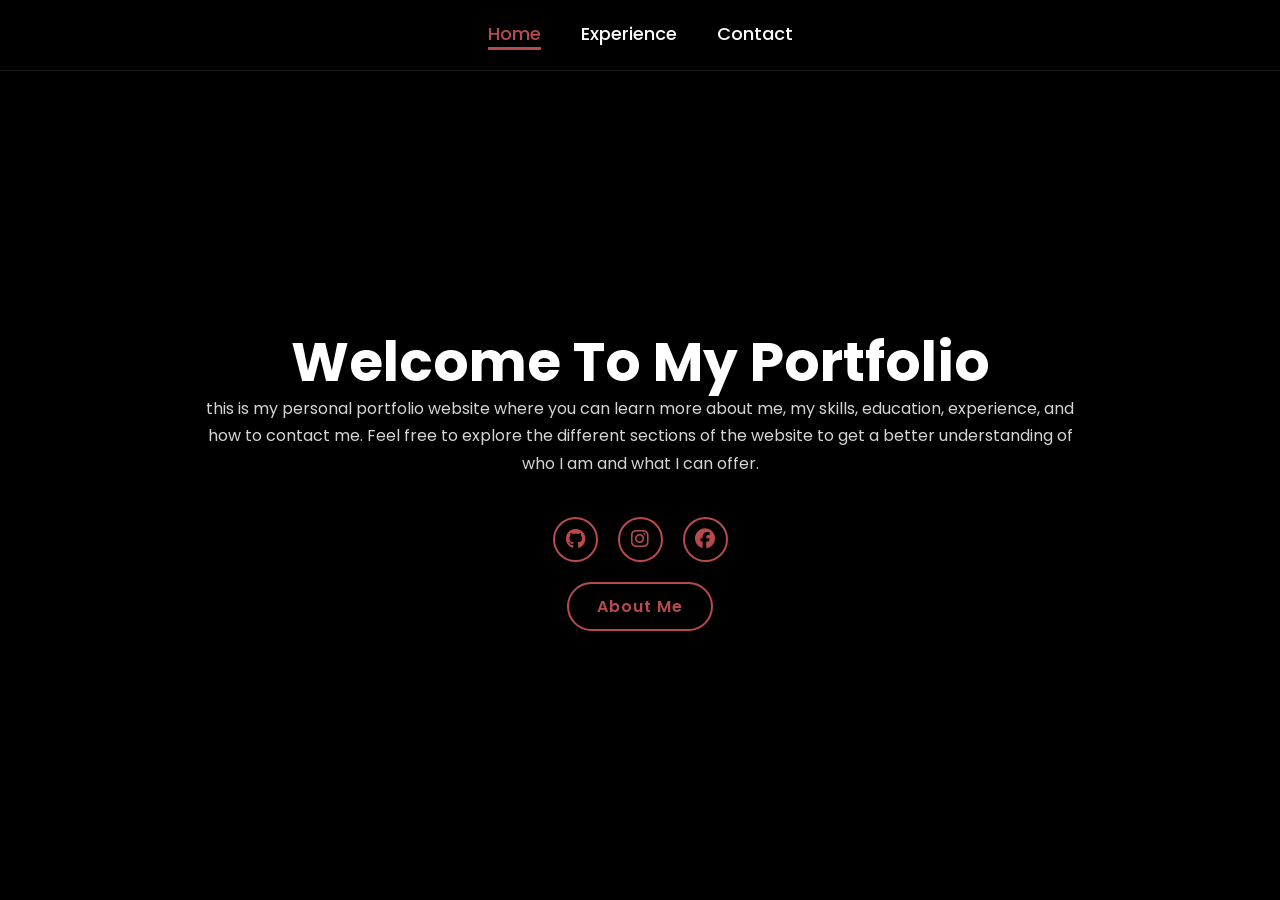
==== index.html @ 359069f8 "Add files via upload" ====
<!DOCTYPE html>
<html lang="en">

<head>
    <meta charset="UTF-8">
    <meta name="viewport" content="width=device-width, initial-scale=1.0">

    <title>Portfolio Website</title>

    <link rel="stylesheet"
        href="https://cdnjs.cloudflare.com/ajax/libs/font-awesome/6.5.2/css/all.min.css">

    <link rel="stylesheet" href="style.css">
</head>

<body>

    <header>

        <nav>
            <a href="index.html" class="active">Home</a>
            <a href="experience.html">Experience</a>
            <a href="contact.html">Contact</a>
        </nav>

    </header>

    <section class="home">

        <div class="home-content">

            <h1> Welcome To My Portfolio</h1>

            <p>
                this is my personal portfolio website where you can learn more about me, my skills, education, experience, and how to contact me. 
                Feel free to explore the different sections of the website to get a better understanding of who I am and what I can offer.
            </p>    

            <div class="social-icons">

                <a href="https://github.com/imChatchanan" target="_blank">
                    <i class="fa-brands fa-github"></i>
                </a>

                <a href="https://instagram.com/_chspp12_" target="_blank">
                    <i class="fa-brands fa-instagram"></i>
                </a>

                <a href="https://facebook.com/" target="_blank">
                    <i class="fa-brands fa-facebook"></i>
                </a>

            </div>

            <a href="about.html" class="btn">
                About Me
            </a>

        </div>

    </section>

</body>

</html>
---- style.css ----
@import url('https://fonts.googleapis.com/css2?family=Poppins:wght@100;200;300;400;500;600;700;800&display=swap');

/* ================= BASE SETTINGS ================= */
* {
    margin: 0;
    padding: 0;
    box-sizing: border-box;
    text-decoration: none;
    border: none;
    outline: none;
    font-family: 'Poppins', sans-serif;
}

html {
    font-size: 62.5%;
    scroll-behavior: smooth;
}

body {
    width: 100%;
    overflow-x: hidden;
    background-color: black;
    color: white;
}

/* ================= HEADER & NAV ================= */
header {
    position: fixed;
    top: 0;
    left: 0;
    width: 100%;
    padding: 2rem 9%;
    background-color: rgba(0, 0, 0, 0.8);
    backdrop-filter: blur(10px);
    display: flex;
    justify-content: center; /* จัดเมนูด้านบนให้อยู่ตรงกลางหน้าจอ */
    align-items: center;
    z-index: 100;
    border-bottom: 0.1rem solid rgba(255, 255, 255, 0.1);
}

.logo {
    font-size: 3rem;
    color: #b74b4b;
    font-weight: 800;
    cursor: pointer;
    transition: 0.3s ease;
    margin-right: 3rem;
}

.logo:hover {
    transform: scale(1.1);
}

nav {
    display: flex;
    justify-content: center;
    align-items: center;
}

nav a {
    font-size: 1.8rem;
    color: white;
    margin: 0 2rem; /* จัดระยะห่างให้อยู่ตรงกลางสมดุล */
    font-weight: 500;
    transition: 0.3s ease;
    border-bottom: 3px solid transparent;
}

nav a:hover,
nav a.active {
    color: #b74b4b;
    border-bottom: 3px solid #b74b4b;
}

/* ================= GLOBAL SECTIONS ================= */
section {
    min-height: 100vh;
    padding: 120px 9% 60px;
}

span {
    color: #b74b4b;
}

.btn {
    display: inline-block;
    padding: 1rem 2.8rem;
    background-color: black;
    border-radius: 4rem;
    font-size: 1.6rem;
    color: #b74b4b;
    letter-spacing: 0.1rem;
    font-weight: 600;
    border: 2px solid #b74b4b;
    transition: 0.3s ease;
    cursor: pointer;
}

.btn:hover {
    transform: translateY(-3px);
    background-color: #b74b4b;
    color: black;
    box-shadow: 0 0 25px #b74b4b;
}

.heading {
    font-size: 5rem;
    text-align: center;
    margin-bottom: 4rem;
    width: 100%;
}

/* ================= HOME SECTION ================= */
.home {
    display: flex;
    flex-direction: column;
    justify-content: center;
    align-items: center;
    text-align: center; /* จัดข้อความให้อยู่ตรงกลางทั้งหมด */
    gap: 3rem;
}

.home-content {
    max-width: 900px;
    width: 100%;
    display: flex;
    flex-direction: column;
    align-items: center;
    text-align: center;
}

.home-content h1 {
    font-size: 5.5rem;
    font-weight: 700;
    line-height: 1.2;
    text-align: center;
}

.home-content h3 {
    font-size: 3.5rem;
    margin-top: 1rem;
    margin-bottom: 1.5rem;
    font-weight: 700;
    text-align: center;
}

.home-content p {
    font-size: 1.6rem;
    line-height: 1.7;
    margin-bottom: 2rem;
    color: #d5d5d5;
    text-align: center;
}

.typing-text {
    font-size: 3.4rem;
    font-weight: 600;
}

.typing-text span {
    position: relative;
}

.typing-text span::after {
    content: "";
    position: absolute;
    left: 0;
    width: 3px;
    height: 100%;
    background-color: #b74b4b;
    animation: cursor 0.7s steps(1) infinite;
}

@keyframes cursor {
    50% { border-left: 3px solid transparent; }
    100% { border-left: 3px solid #b74b4b; }
}

.social-icons {
    display: flex;
    justify-content: center;
    align-items: center;
    margin: 2rem 0;
}

.social-icons a {
    display: inline-flex;
    justify-content: center;
    align-items: center;
    width: 4.5rem;
    height: 4.5rem;
    background-color: transparent;
    border: 0.2rem solid #b74b4b;
    font-size: 2rem;
    border-radius: 50%;
    margin: 0 1rem; /* ระยะห่างไอคอนซ้าย-ขวาเท่ากันเพื่อให้อยู่ตรงกลาง */
    transition: 0.3s ease;
    color: #b74b4b;
}

.social-icons a:hover {
    color: black;
    transform: scale(1.1) translateY(-5px);
    background-color: #b74b4b;
    box-shadow: 0 0 25px #b74b4b;
}

.home-img {
    display: flex;
    justify-content: center;
    align-items: center;
}

.home-img img {
    width: 100%;
    max-width: 350px;
    aspect-ratio: 4 / 5;
    object-fit: cover;
    border-radius: 20px;
    border: 4px solid #b74b4b;
    box-shadow: 0 0 25px #b74b4b;
    transition: 0.3s ease;
}

.home-img img:hover {
    transform: scale(1.03);
    box-shadow: 0 0 40px #b74b4b;
}

/* ================= ABOUT SECTION ================= */
.about {
    display: flex;
    flex-direction: column;
    justify-content: center;
    align-items: center;
    background-color: #080808;
}

.about-container {
    display: flex;
    align-items: flex-start;
    justify-content: center;
    gap: 6rem;
    max-width: 1100px;
    width: 100%;
    margin: 0 auto;
}

.about-image {
    flex: 0 0 auto;
}

.about-image img {
    width: 100%;
    max-width: 320px;
    aspect-ratio: 4 / 5;
    object-fit: cover;
    border-radius: 20px;
    border: 2px solid #b74b4b;
    box-shadow: 0 0 25px rgba(183, 75, 75, 0.6);
    transition: 0.3s ease;
}

.about-image img:hover {
    transform: scale(1.02);
    box-shadow: 0 0 35px rgba(183, 75, 75, 0.8);
}

.about-content {
    flex: 1;
}

.about-content h2 {
    font-size: 3.5rem;
    margin-bottom: 1.5rem;
    font-weight: 700;
}

.about-content p {
    font-size: 1.5rem;
    color: #d5d5d5;
    line-height: 1.7;
    margin-bottom: 2.5rem;
}

.about-info {
    display: grid;
    grid-template-columns: repeat(2, 1fr);
    gap: 1.5rem;
}

.about-info div {
    background: #161616;
    padding: 16px 20px;
    border-radius: 12px;
    border: 1px solid rgba(255, 255, 255, 0.08);
    transition: 0.3s ease;
}

.about-info div:hover {
    border-color: #b74b4b;
    transform: translateY(-3px);
}

.about-info strong {
    display: block;
    color: #b74b4b;
    font-size: 1.5rem;
    margin-bottom: 6px;
    font-weight: 600;
}

.about-info span {
    color: white;
    font-size: 1.4rem;
}

/* ================= SKILLS SECTION ================= */
.skills {
    background-color: black;
}

.skills-container {
    display: grid;
    grid-template-columns: repeat(auto-fit, minmax(250px, 1fr));
    gap: 2.5rem;
    max-width: 1100px;
    margin: 40px auto 0;
}

.skill-box {
    background: #1a1a1a;
    padding: 25px;
    border-radius: 15px;
    border: 1px solid rgba(255, 255, 255, 0.08);
    transition: 0.3s ease;
}

.skill-box:hover {
    border-color: #b74b4b;
    transform: translateY(-5px);
}

.skill-box p {
    font-size: 1.7rem;
    margin-bottom: 1rem;
}

.progress {
    width: 100%;
    height: 10px;
    background: #333;
    border-radius: 10px;
    overflow: hidden;
}

.progress span {
    display: block;
    height: 100%;
    background: #b74b4b;
    border-radius: 10px;
}

/* ================= CONTACT SECTION ================= */
.contact {
    display: flex;
    flex-direction: column;
    justify-content: center;
    align-items: center;
    background: #080808;
}

.contact-container {
    max-width: 850px;
    width: 100%;
    margin: 0 auto;
    display: grid;
    grid-template-columns: repeat(2, 1fr);
    gap: 2.5rem;
}

.contact-box {
    background: #161616;
    border-radius: 16px;
    padding: 3.5rem 2rem;
    text-align: center;
    border: 1px solid rgba(255, 255, 255, 0.08);
    transition: 0.35s ease;
}

.contact-box:hover {
    transform: translateY(-5px);
    border-color: #b74b4b;
    box-shadow: 0 0 25px rgba(183, 75, 75, 0.25);
}

.contact-box i {
    font-size: 4.5rem;
    color: #b74b4b;
    margin-bottom: 1.5rem;
}

.contact-box h3 {
    font-size: 2.2rem;
    margin-bottom: 1rem;
    color: white;
}

.contact-box p {
    font-size: 1.5rem;
    color: #cfcfcf;
    line-height: 1.6;
    word-break: break-word;
}

/* ================= RESPONSIVE DESIGN ================= */

@media (max-width: 1200px) {
    html {
        font-size: 60%;
    }
    section {
        padding: 100px 5% 50px;
    }
    header {
        padding: 2rem 5%;
    }
}

@media (max-width: 991px) {
    header {
        background-color: #161616;
    }
    
    nav {
        position: absolute;
        top: 100%;
        left: 0;
        width: 100%;
        background-color: #161616;
        padding: 2rem;
        border-top: 0.1rem solid rgba(255, 255, 255, 0.1);
        border-bottom: 3px solid #b74b4b;
        display: none;
        box-shadow: 0 10px 20px rgba(0,0,0,0.5);
    }

    nav.active {
        display: block;
    }

    nav a {
        display: block;
        font-size: 2rem;
        margin: 2rem 0;
        text-align: center;
    }

    nav a:hover,
    nav a.active {
        padding-bottom: 0.5rem;
        display: inline-block;
        width: max-content;
        margin: 2rem auto;
    }

    .about-container {
        flex-direction: column;
        align-items: center;
        text-align: center;
        gap: 4rem;
    }

    .home-content h1 {
        font-size: 4.5rem;
    }

    .home-content h3 {
        font-size: 2.8rem;
    }

    .home-img img, .about-image img {
        max-width: 300px;
    }
}

@media (max-width: 768px) {
    html {
        font-size: 55%;
    }

    section {
        padding: 90px 5% 40px;
    }

    .heading {
        font-size: 4rem;
        margin-bottom: 3rem;
    }

    .home-content h1 {
        font-size: 3.8rem;
    }

    .home-content h3 {
        font-size: 2.4rem;
    }

    .typing-text {
        font-size: 2.5rem;
    }

    .about-content h2 {
        font-size: 3.5rem;
    }

    .home-img img, .about-image img {
        max-width: 260px;
    }

    .about-info {
        grid-template-columns: 1fr;
    }

    .contact-container {
        grid-template-columns: 1fr;
    }
}

@media (max-width: 480px) {
    html {
        font-size: 50%;
    }

    .home-content h1 {
        font-size: 3.2rem;
    }

    .home-img img, .about-image img {
        max-width: 220px;
    }
}
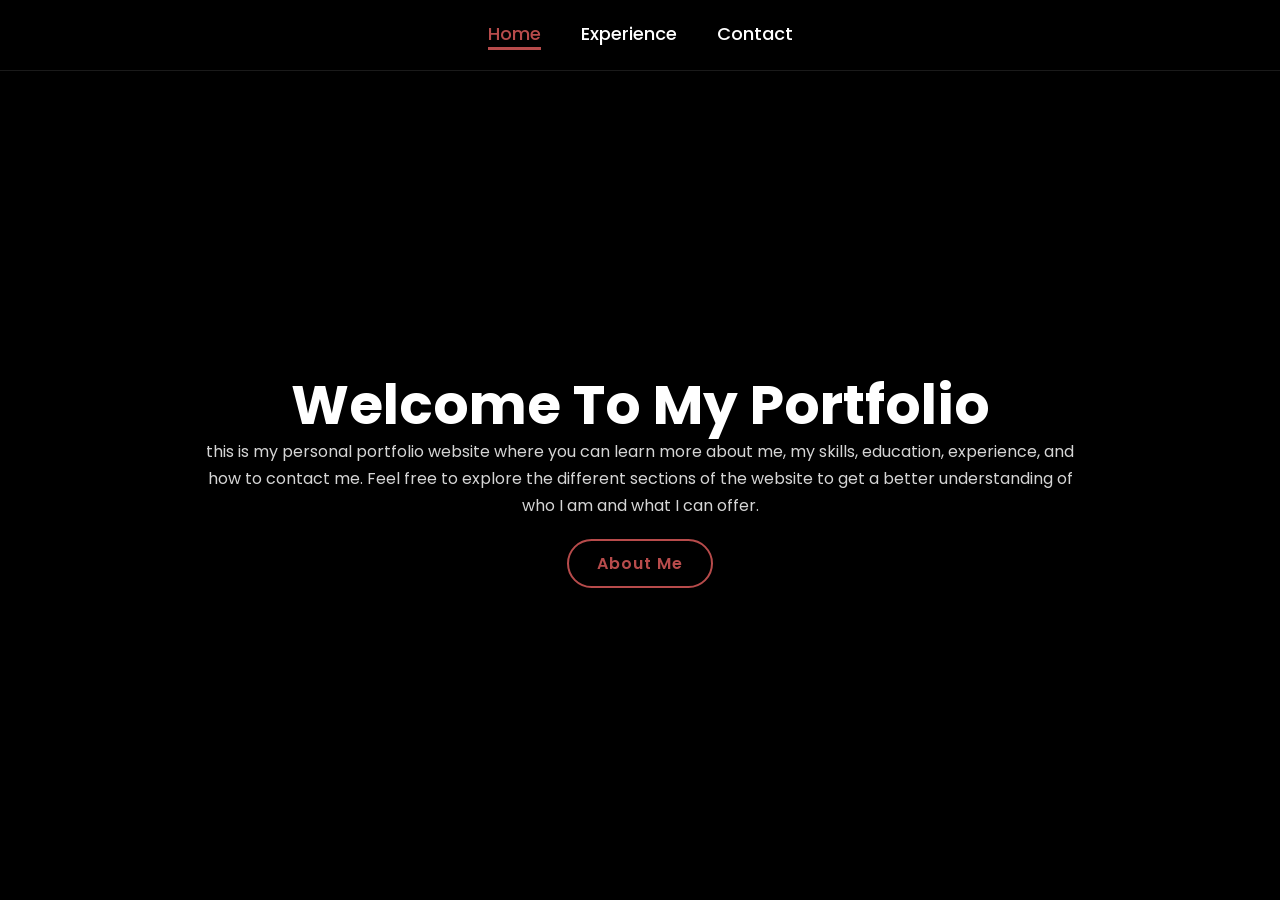
==== commit 63a55b19: "Add files via upload" ====
--- a/index.html
+++ b/index.html
@@ -35,23 +35,7 @@
                 this is my personal portfolio website where you can learn more about me, my skills, education, experience, and how to contact me. 
                 Feel free to explore the different sections of the website to get a better understanding of who I am and what I can offer.
             </p>    
-
-            <div class="social-icons">
-
-                <a href="https://github.com/imChatchanan" target="_blank">
-                    <i class="fa-brands fa-github"></i>
-                </a>
-
-                <a href="https://instagram.com/_chspp12_" target="_blank">
-                    <i class="fa-brands fa-instagram"></i>
-                </a>
-
-                <a href="https://facebook.com/" target="_blank">
-                    <i class="fa-brands fa-facebook"></i>
-                </a>
-
-            </div>
-
+            
             <a href="about.html" class="btn">
                 About Me
             </a>
--- a/style.css
+++ b/style.css
@@ -30,10 +30,10 @@
     left: 0;
     width: 100%;
     padding: 2rem 9%;
-    background-color: rgba(0, 0, 0, 0.8);
+    background-color: rgba(0, 0, 0, 0.85);
     backdrop-filter: blur(10px);
     display: flex;
-    justify-content: center; /* จัดเมนูด้านบนให้อยู่ตรงกลางหน้าจอ */
+    justify-content: center;
     align-items: center;
     z-index: 100;
     border-bottom: 0.1rem solid rgba(255, 255, 255, 0.1);
@@ -61,7 +61,7 @@
 nav a {
     font-size: 1.8rem;
     color: white;
-    margin: 0 2rem; /* จัดระยะห่างให้อยู่ตรงกลางสมดุล */
+    margin: 0 2rem;
     font-weight: 500;
     transition: 0.3s ease;
     border-bottom: 3px solid transparent;
@@ -117,7 +117,7 @@
     flex-direction: column;
     justify-content: center;
     align-items: center;
-    text-align: center; /* จัดข้อความให้อยู่ตรงกลางทั้งหมด */
+    text-align: center;
     gap: 3rem;
 }
 
@@ -194,7 +194,7 @@
     border: 0.2rem solid #b74b4b;
     font-size: 2rem;
     border-radius: 50%;
-    margin: 0 1rem; /* ระยะห่างไอคอนซ้าย-ขวาเท่ากันเพื่อให้อยู่ตรงกลาง */
+    margin: 0 1rem;
     transition: 0.3s ease;
     color: #b74b4b;
 }
@@ -360,6 +360,172 @@
     height: 100%;
     background: #b74b4b;
     border-radius: 10px;
+}
+
+/* ================= EXPERIENCE & PORTFOLIO SECTION ================= */
+.portfolio-container {
+    max-width: 1100px;
+    margin: 3rem auto 0;
+    width: 100%;
+}
+
+.portfolio-container h2 {
+    font-size: 2.8rem;
+    margin-bottom: 2.5rem;
+    color: white;
+    display: flex;
+    align-items: center;
+    gap: 1.2rem;
+}
+
+.portfolio-container h2 i {
+    color: #b74b4b;
+}
+
+.portfolio-grid {
+    display: grid;
+    grid-template-columns: repeat(auto-fit, minmax(280px, 1fr));
+    gap: 2.5rem;
+}
+
+.portfolio-card {
+    background: #161616;
+    border: 1px solid rgba(255, 255, 255, 0.08);
+    border-radius: 16px;
+    overflow: hidden;
+    transition: 0.35s ease;
+    display: flex;
+    flex-direction: column;
+}
+
+.portfolio-card:hover {
+    transform: translateY(-5px);
+    border-color: #b74b4b;
+    box-shadow: 0 0 25px rgba(183, 75, 75, 0.3);
+}
+
+.card-image {
+    width: 100%;
+    height: 200px;
+    overflow: hidden;
+}
+
+.card-image img {
+    width: 100%;
+    height: 100%;
+    object-fit: cover;
+    transition: 0.4s ease;
+}
+
+.portfolio-card:hover .card-image img {
+    transform: scale(1.05);
+}
+
+.card-content {
+    padding: 2rem;
+    display: flex;
+    flex-direction: column;
+    flex-grow: 1;
+}
+
+.card-content h3 {
+    font-size: 1.8rem;
+    margin-bottom: 0.8rem;
+    color: white;
+    font-weight: 600;
+}
+
+.card-content p {
+    font-size: 1.4rem;
+    color: #d5d5d5;
+    line-height: 1.6;
+    margin-bottom: 1.5rem;
+}
+
+.btn-pdf {
+    display: inline-flex;
+    align-items: center;
+    justify-content: center;
+    gap: 0.8rem;
+    margin-top: auto;
+    padding: 0.8rem 1.6rem;
+    background-color: transparent;
+    color: #b74b4b;
+    font-size: 1.4rem;
+    font-weight: 500;
+    border: 1.5px solid #b74b4b;
+    border-radius: 3rem;
+    transition: 0.3s ease;
+    cursor: pointer;
+    width: fit-content;
+}
+
+.btn-pdf i {
+    font-size: 1.5rem;
+}
+
+.btn-pdf:hover {
+    background-color: #b74b4b;
+    color: black;
+    box-shadow: 0 0 15px rgba(183, 75, 75, 0.5);
+    transform: translateY(-2px);
+}
+
+/* ================= IMAGE MODAL (LIGHTBOX) ================= */
+.image-modal {
+    display: none;
+    position: fixed;
+    z-index: 1000;
+    top: 0;
+    left: 0;
+    width: 100%;
+    height: 100%;
+    background-color: rgba(0, 0, 0, 0.85);
+    backdrop-filter: blur(8px);
+    justify-content: center;
+    align-items: center;
+}
+
+.image-modal.active {
+    display: flex;
+}
+
+.modal-content {
+    max-width: 90%;
+    max-height: 85vh;
+    object-fit: contain;
+    border-radius: 12px;
+    border: 2px solid #b74b4b;
+    box-shadow: 0 0 30px rgba(183, 75, 75, 0.6);
+    animation: zoomIn 0.25s ease;
+}
+
+.close-modal {
+    position: absolute;
+    top: 20px;
+    right: 35px;
+    color: #ffffff;
+    font-size: 4rem;
+    font-weight: bold;
+    cursor: pointer;
+    transition: 0.3s ease;
+    user-select: none;
+}
+
+.close-modal:hover {
+    color: #b74b4b;
+    transform: scale(1.1);
+}
+
+@keyframes zoomIn {
+    from { 
+        transform: scale(0.85); 
+        opacity: 0; 
+    }
+    to { 
+        transform: scale(1); 
+        opacity: 1; 
+    }
 }
 
 /* ================= CONTACT SECTION ================= */
@@ -424,45 +590,35 @@
         padding: 100px 5% 50px;
     }
     header {
-        padding: 2rem 5%;
+        padding: 1.5rem 5%;
     }
 }
 
 @media (max-width: 991px) {
     header {
-        background-color: #161616;
+        background-color: rgba(22, 22, 22, 0.95);
+        padding: 1.5rem 3%;
+        justify-content: center;
     }
     
     nav {
-        position: absolute;
-        top: 100%;
-        left: 0;
-        width: 100%;
-        background-color: #161616;
-        padding: 2rem;
-        border-top: 0.1rem solid rgba(255, 255, 255, 0.1);
-        border-bottom: 3px solid #b74b4b;
-        display: none;
-        box-shadow: 0 10px 20px rgba(0,0,0,0.5);
-    }
-
-    nav.active {
-        display: block;
+        display: flex;
+        position: static;
+        width: auto;
+        background-color: transparent;
+        padding: 0;
+        border: none;
+        box-shadow: none;
+        justify-content: center;
+        flex-wrap: wrap;
+        gap: 1.5rem;
     }
 
     nav a {
-        display: block;
-        font-size: 2rem;
-        margin: 2rem 0;
+        display: inline-block;
+        font-size: 1.6rem;
+        margin: 0;
         text-align: center;
-    }
-
-    nav a:hover,
-    nav a.active {
-        padding-bottom: 0.5rem;
-        display: inline-block;
-        width: max-content;
-        margin: 2rem auto;
     }
 
     .about-container {
@@ -473,15 +629,15 @@
     }
 
     .home-content h1 {
-        font-size: 4.5rem;
+        font-size: 4.2rem;
     }
 
     .home-content h3 {
-        font-size: 2.8rem;
+        font-size: 2.6rem;
     }
 
     .home-img img, .about-image img {
-        max-width: 300px;
+        max-width: 280px;
     }
 }
 
@@ -491,32 +647,32 @@
     }
 
     section {
-        padding: 90px 5% 40px;
+        padding: 90px 4% 40px;
+    }
+
+    nav a {
+        font-size: 1.5rem;
     }
 
     .heading {
-        font-size: 4rem;
+        font-size: 3.8rem;
         margin-bottom: 3rem;
     }
 
     .home-content h1 {
-        font-size: 3.8rem;
+        font-size: 3.5rem;
     }
 
     .home-content h3 {
-        font-size: 2.4rem;
+        font-size: 2.2rem;
     }
 
     .typing-text {
-        font-size: 2.5rem;
+        font-size: 2.2rem;
     }
 
     .about-content h2 {
-        font-size: 3.5rem;
-    }
-
-    .home-img img, .about-image img {
-        max-width: 260px;
+        font-size: 3rem;
     }
 
     .about-info {
@@ -525,6 +681,10 @@
 
     .contact-container {
         grid-template-columns: 1fr;
+    }
+
+    .portfolio-grid {
+        grid-template-columns: repeat(auto-fit, minmax(240px, 1fr));
     }
 }
 
@@ -533,8 +693,20 @@
         font-size: 50%;
     }
 
+    header {
+        padding: 1.2rem 2%;
+    }
+
+    nav {
+        gap: 1rem;
+    }
+
+    nav a {
+        font-size: 1.4rem;
+    }
+
     .home-content h1 {
-        font-size: 3.2rem;
+        font-size: 3rem;
     }
 
     .home-img img, .about-image img {
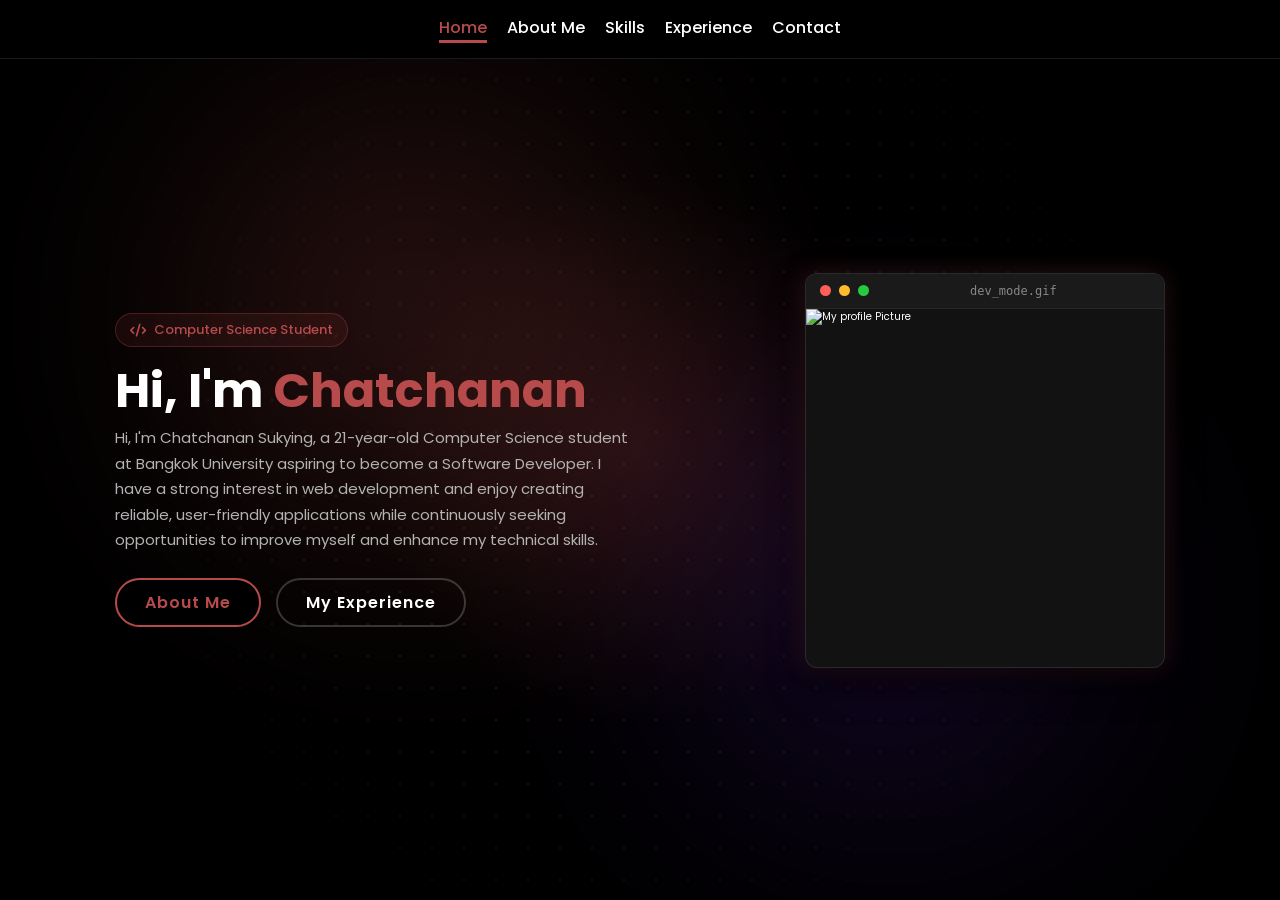
==== commit 56b60d90: "Add files via upload" ====
--- a/index.html
+++ b/index.html
@@ -4,44 +4,74 @@
 <head>
     <meta charset="UTF-8">
     <meta name="viewport" content="width=device-width, initial-scale=1.0">
-
-    <title>Portfolio Website</title>
+    <title>Chatchanan Sukying | Portfolio</title>
 
     <link rel="stylesheet"
         href="https://cdnjs.cloudflare.com/ajax/libs/font-awesome/6.5.2/css/all.min.css">
-
     <link rel="stylesheet" href="style.css">
 </head>
 
 <body>
 
     <header>
-
         <nav>
             <a href="index.html" class="active">Home</a>
+            <a href="about.html">About Me</a>
+            <a href="skills.html">Skills</a>
             <a href="experience.html">Experience</a>
             <a href="contact.html">Contact</a>
         </nav>
+        
+    </header>
+    <section class="home">
+        <!-- 🐾 แมววิ่งผ่านด้านล่างของหน้าจอ -->
+        <div class="running-cat">
+            <img src="https://media.giphy.com/media/v1.Y2lkPTc5MGI3NjExdW93N2drMGk1ZHM4ZXVvdTZmMXR3NnJ6ZmdzcDRoNmNhd3NscDkxbSZlcD12MV9pbnRlcm5hbF9naWZfYnlfaWQmY3Q9cw/MDJ9IbxxvDUQM/giphy.gif" alt="Running Cat">
+        </div>
+        
+        <!-- 🌌 Background Effects (Cool & Clean) -->
+        <div class="bg-effects">
+            <div class="grid-overlay"></div>
+            <div class="glow-orb orb-1"></div>
+            <div class="glow-orb orb-2"></div>
+        </div>
 
-    </header>
+        <div class="home-container">
 
-    <section class="home">
+            <!-- ฝั่งซ้าย: ข้อความต้อนรับ และปุ่มกด -->
+            <div class="home-content">
+                <div class="badge">
+                    <i class="fa-solid fa-code"></i> Computer Science Student
+                </div>
 
-        <div class="home-content">
+                <h1>Hi, I'm <span>Chatchanan</span></h1>
 
-            <h1> Welcome To My Portfolio</h1>
+                <p>
+                    Hi, I'm Chatchanan Sukying, a 21-year-old Computer Science student at Bangkok University aspiring to become a Software Developer. I have a strong interest in web development and enjoy creating reliable, user-friendly applications while continuously seeking opportunities to improve myself and enhance my technical skills.
+                </p>
 
-            <p>
-                this is my personal portfolio website where you can learn more about me, my skills, education, experience, and how to contact me. 
-                Feel free to explore the different sections of the website to get a better understanding of who I am and what I can offer.
-            </p>    
-            
-            <a href="about.html" class="btn">
-                About Me
-            </a>
+                <div class="btn-group">
+                    <a href="about.html" class="btn">About Me</a>
+                    <a href="experience.html" class="btn btn-outline">My Experience</a>
+                </div>
+            </div>
+
+            <!-- ฝั่งขวา: ภาพในกรอบ Terminal-->
+            <div class="home-media">
+                <div class="terminal-box">
+                    <div class="terminal-header">
+                        <span class="dot red"></span>
+                        <span class="dot yellow"></span>
+                        <span class="dot green"></span>
+                        <span class="terminal-title">dev_mode.gif</span>
+                    </div>
+                    <div class="terminal-body">
+                        <img src="images\ME.jpg" alt="My profile Picture" class="profile-img">
+                    </div>
+                </div>
+            </div>
 
         </div>
-
     </section>
 
 </body>
--- a/style.css
+++ b/style.css
@@ -1,3 +1,5 @@
+@import url('https://fonts.googleapis.com/css2?family=Poppins:wght@100;200;300;400;500;600;700;800&display=swap');
+
 @import url('https://fonts.googleapis.com/css2?family=Poppins:wght@100;200;300;400;500;600;700;800&display=swap');
 
 /* ================= BASE SETTINGS ================= */
@@ -12,15 +14,15 @@
 }
 
 html {
-    font-size: 62.5%;
+    font-size: 62.5%; /* 1rem = 10px */
     scroll-behavior: smooth;
 }
 
 body {
     width: 100%;
     overflow-x: hidden;
-    background-color: black;
-    color: white;
+    background-color: #000000;
+    color: #ffffff;
 }
 
 /* ================= HEADER & NAV ================= */
@@ -29,7 +31,7 @@
     top: 0;
     left: 0;
     width: 100%;
-    padding: 2rem 9%;
+    padding: 1.5rem 2rem;
     background-color: rgba(0, 0, 0, 0.85);
     backdrop-filter: blur(10px);
     display: flex;
@@ -39,32 +41,23 @@
     border-bottom: 0.1rem solid rgba(255, 255, 255, 0.1);
 }
 
-.logo {
-    font-size: 3rem;
-    color: #b74b4b;
-    font-weight: 800;
-    cursor: pointer;
-    transition: 0.3s ease;
-    margin-right: 3rem;
-}
-
-.logo:hover {
-    transform: scale(1.1);
-}
-
 nav {
     display: flex;
     justify-content: center;
     align-items: center;
+    gap: 2rem; /* ใช้ gap จัดระยะห่างแทน margin เพื่อความตรงกลางเป๊ะ */
+    width: 100%;
+    max-width: 1200px;
 }
 
 nav a {
-    font-size: 1.8rem;
-    color: white;
-    margin: 0 2rem;
+    font-size: 1.6rem;
+    color: #ffffff;
     font-weight: 500;
     transition: 0.3s ease;
     border-bottom: 3px solid transparent;
+    margin: 0; /* ลบ margin เดิมออกเพื่อไม่ให้เอียง */
+    white-space: nowrap;
 }
 
 nav a:hover,
@@ -72,7 +65,6 @@
     color: #b74b4b;
     border-bottom: 3px solid #b74b4b;
 }
-
 /* ================= GLOBAL SECTIONS ================= */
 section {
     min-height: 100vh;
@@ -86,7 +78,7 @@
 .btn {
     display: inline-block;
     padding: 1rem 2.8rem;
-    background-color: black;
+    background-color: #000000;
     border-radius: 4rem;
     font-size: 1.6rem;
     color: #b74b4b;
@@ -100,7 +92,7 @@
 .btn:hover {
     transform: translateY(-3px);
     background-color: #b74b4b;
-    color: black;
+    color: #000000;
     box-shadow: 0 0 25px #b74b4b;
 }
 
@@ -114,121 +106,205 @@
 /* ================= HOME SECTION ================= */
 .home {
     display: flex;
+    justify-content: center;
+    align-items: center;
+    position: relative;
+    overflow: hidden;
+    min-height: 100vh;
+    padding-top: 100px;
+}
+
+/* แสง Glow สีแดงเรืองแสงซอฟต์ๆ ด้านหลังเว็บ */
+.home::before {
+    content: '';
+    position: absolute;
+    top: 50%;
+    left: 50%;
+    transform: translate(-50%, -50%);
+    width: 550px;
+    height: 550px;
+    background: radial-gradient(circle, rgba(183, 75, 75, 0.18) 0%, rgba(0, 0, 0, 0) 70%);
+    z-index: 0;
+    pointer-events: none;
+}
+
+.home-container {
+    display: flex;
+    align-items: center;
+    justify-content: space-between;
+    gap: 5rem;
+    max-width: 1100px;
+    width: 100%;
+    margin: 0 auto;
+    z-index: 1;
+}
+
+.home-content {
+    flex: 1;
+    display: flex;
     flex-direction: column;
-    justify-content: center;
-    align-items: center;
-    text-align: center;
-    gap: 3rem;
-}
-
-.home-content {
-    max-width: 900px;
-    width: 100%;
-    display: flex;
-    flex-direction: column;
-    align-items: center;
-    text-align: center;
+    align-items: flex-start;
+    text-align: left;
+}
+
+/* ป้าย Tag ด้านบน */
+.badge {
+    display: inline-flex;
+    align-items: center;
+    gap: 0.8rem;
+    padding: 0.6rem 1.4rem;
+    background: rgba(183, 75, 75, 0.1);
+    border: 1px solid rgba(183, 75, 75, 0.3);
+    border-radius: 2rem;
+    color: #b74b4b;
+    font-size: 1.3rem;
+    font-weight: 500;
+    margin-bottom: 1.5rem;
 }
 
 .home-content h1 {
-    font-size: 5.5rem;
+    font-size: 4.8rem;
     font-weight: 700;
     line-height: 1.2;
-    text-align: center;
-}
-
-.home-content h3 {
-    font-size: 3.5rem;
-    margin-top: 1rem;
-    margin-bottom: 1.5rem;
-    font-weight: 700;
-    text-align: center;
+    margin-bottom: 0.5rem;
+}
+
+/* Typewriter Container & Cursor Style */
+.typing-container {
+    font-size: 2.8rem;
+    font-weight: 600;
+    color: #e0e0e0;
+    margin-bottom: 1.8rem;
+    min-height: 4.2rem;
+}
+
+.typing-text {
+    color: #b74b4b;
+}
+
+.cursor {
+    display: inline-block;
+    width: 3px;
+    background-color: #b74b4b;
+    margin-left: 2px;
+    animation: blink 0.7s infinite;
 }
 
 .home-content p {
-    font-size: 1.6rem;
+    font-size: 1.5rem;
     line-height: 1.7;
-    margin-bottom: 2rem;
-    color: #d5d5d5;
-    text-align: center;
-}
-
-.typing-text {
-    font-size: 3.4rem;
-    font-weight: 600;
-}
-
-.typing-text span {
-    position: relative;
-}
-
-.typing-text span::after {
-    content: "";
-    position: absolute;
-    left: 0;
-    width: 3px;
-    height: 100%;
-    background-color: #b74b4b;
-    animation: cursor 0.7s steps(1) infinite;
-}
-
-@keyframes cursor {
-    50% { border-left: 3px solid transparent; }
-    100% { border-left: 3px solid #b74b4b; }
+    margin-bottom: 2.5rem;
+    color: #b3b3b3;
+    max-width: 520px;
+}
+
+/* ปุ่มกดคู่ */
+.btn-group {
+    display: flex;
+    gap: 1.5rem;
+    align-items: center;
+}
+
+.btn-outline {
+    background-color: transparent;
+    color: #ffffff;
+    border-color: rgba(255, 255, 255, 0.2);
+}
+
+.btn-outline:hover {
+    background-color: rgba(255, 255, 255, 0.1);
+    color: #ffffff;
+    border-color: #ffffff;
+    box-shadow: none;
 }
 
 .social-icons {
     display: flex;
-    justify-content: center;
-    align-items: center;
-    margin: 2rem 0;
+    align-items: center;
+    margin-top: 3rem;
 }
 
 .social-icons a {
     display: inline-flex;
     justify-content: center;
     align-items: center;
-    width: 4.5rem;
-    height: 4.5rem;
-    background-color: transparent;
-    border: 0.2rem solid #b74b4b;
-    font-size: 2rem;
+    width: 4rem;
+    height: 4rem;
+    background-color: #121212;
+    border: 1px solid rgba(255, 255, 255, 0.1);
+    font-size: 1.8rem;
     border-radius: 50%;
-    margin: 0 1rem;
+    margin-right: 1.2rem;
     transition: 0.3s ease;
-    color: #b74b4b;
+    color: #d5d5d5;
 }
 
 .social-icons a:hover {
-    color: black;
-    transform: scale(1.1) translateY(-5px);
+    color: #000000;
+    transform: translateY(-3px);
     background-color: #b74b4b;
-    box-shadow: 0 0 25px #b74b4b;
-}
-
-.home-img {
-    display: flex;
-    justify-content: center;
-    align-items: center;
-}
-
-.home-img img {
-    width: 100%;
-    max-width: 350px;
-    aspect-ratio: 4 / 5;
+    border-color: #b74b4b;
+    box-shadow: 0 0 20px rgba(183, 75, 75, 0.5);
+}
+
+/* ================= TERMINAL BOX (RIGHT MEDIA) ================= */
+.home-media {
+    flex: 0 0 auto;
+    display: flex;
+    justify-content: center;
+}
+
+.terminal-box {
+    width: 360px;
+    max-width: 100%;
+    background: #121212;
+    border-radius: 12px;
+    border: 1px solid rgba(255, 255, 255, 0.1);
+    box-shadow: 0 15px 35px rgba(0, 0, 0, 0.6), 0 0 25px rgba(183, 75, 75, 0.25);
+    overflow: hidden;
+    transition: 0.3s ease;
+}
+
+.terminal-box:hover {
+    transform: translateY(-5px);
+    box-shadow: 0 20px 40px rgba(0, 0, 0, 0.7), 0 0 35px rgba(183, 75, 75, 0.4);
+    border-color: rgba(183, 75, 75, 0.4);
+}
+
+.terminal-header {
+    background: #1a1a1a;
+    padding: 10px 14px;
+    display: flex;
+    align-items: center;
+    gap: 8px;
+    border-bottom: 1px solid rgba(255, 255, 255, 0.05);
+}
+
+.dot {
+    width: 11px;
+    height: 11px;
+    border-radius: 50%;
+}
+.dot.red { background: #ff5f56; }
+.dot.yellow { background: #ffbd2e; }
+.dot.green { background: #27c93f; }
+
+.terminal-title {
+    font-size: 1.2rem;
+    color: #888888;
+    margin-left: auto;
+    margin-right: auto;
+    font-family: monospace;
+}
+
+.terminal-body img {
+    width: 100%;
+    aspect-ratio: 1 / 1;
+    display: block;
     object-fit: cover;
-    border-radius: 20px;
-    border: 4px solid #b74b4b;
-    box-shadow: 0 0 25px #b74b4b;
-    transition: 0.3s ease;
-}
-
-.home-img img:hover {
-    transform: scale(1.03);
-    box-shadow: 0 0 40px #b74b4b;
-}
-
-/* ================= ABOUT SECTION ================= */
+}
+
+/* ================= ABOUT SECTION (WITH 3D WOBBLE EFFECT) ================= */
 .about {
     display: flex;
     flex-direction: column;
@@ -245,26 +321,36 @@
     max-width: 1100px;
     width: 100%;
     margin: 0 auto;
-}
-
-.about-image {
+    perspective: 1000px;
+}
+
+.about-image,
+.about-container .home-img {
     flex: 0 0 auto;
-}
-
-.about-image img {
+    transform-style: preserve-3d;
+}
+
+.about-image img,
+.about-container .home-img img {
     width: 100%;
     max-width: 320px;
     aspect-ratio: 4 / 5;
     object-fit: cover;
     border-radius: 20px;
     border: 2px solid #b74b4b;
-    box-shadow: 0 0 25px rgba(183, 75, 75, 0.6);
-    transition: 0.3s ease;
-}
-
-.about-image img:hover {
-    transform: scale(1.02);
-    box-shadow: 0 0 35px rgba(183, 75, 75, 0.8);
+    box-shadow: 0 10px 25px rgba(183, 75, 75, 0.35);
+    transition: transform 0.4s ease, box-shadow 0.4s ease;
+    
+    /* การสั่นลอยแบบเบานุ่มนวล */
+    animation: gentle3dWobble 5s ease-in-out infinite;
+    will-change: transform;
+}
+
+.about-image img:hover,
+.about-container .home-img img:hover {
+    animation-play-state: paused;
+    transform: scale(1.02) translateY(-3px);
+    box-shadow: 0 15px 30px rgba(183, 75, 75, 0.55);
 }
 
 .about-content {
@@ -312,54 +398,112 @@
 }
 
 .about-info span {
-    color: white;
+    color: #ffffff;
     font-size: 1.4rem;
 }
 
 /* ================= SKILLS SECTION ================= */
-.skills {
-    background-color: black;
-}
-
-.skills-container {
+.skills{
+    position: relative;
+    min-height: 100vh;
+    padding: 120px 8% 80px;
+    overflow: hidden;
+}
+
+.skills-grid{
     display: grid;
-    grid-template-columns: repeat(auto-fit, minmax(250px, 1fr));
-    gap: 2.5rem;
-    max-width: 1100px;
-    margin: 40px auto 0;
-}
-
-.skill-box {
-    background: #1a1a1a;
-    padding: 25px;
-    border-radius: 15px;
-    border: 1px solid rgba(255, 255, 255, 0.08);
-    transition: 0.3s ease;
-}
-
-.skill-box:hover {
-    border-color: #b74b4b;
-    transform: translateY(-5px);
-}
-
-.skill-box p {
-    font-size: 1.7rem;
-    margin-bottom: 1rem;
-}
-
-.progress {
-    width: 100%;
-    height: 10px;
-    background: #333;
-    border-radius: 10px;
-    overflow: hidden;
-}
-
-.progress span {
-    display: block;
-    height: 100%;
-    background: #b74b4b;
-    border-radius: 10px;
+    grid-template-columns: repeat(2, 1fr);
+    gap: 25px;
+    max-width: 1150px;
+    margin: 0 auto;
+}
+
+/* Card */
+.skill-card{
+    background: #171717;
+    border: 1px solid rgba(231, 76, 60, .25);
+    border-radius: 18px;
+    padding: 28px;
+    transition: .35s ease;
+}
+
+/* Hover */
+.skill-card:hover{
+    transform: translateY(-6px);
+    border-color: #e74c3c;
+    box-shadow: 0 0 25px rgba(231,76,60,.18);
+}
+
+/* Heading */
+.skill-card h3{
+    display: flex;
+    align-items: center;
+    gap: 12px;
+
+    color: #e74c3c;
+    font-size: 2rem;
+    font-weight: 700;
+
+    margin-bottom: 22px;
+    padding-bottom: 16px;
+
+    border-bottom: 1px solid rgba(255,255,255,.08);
+}
+
+.skill-card h3 i{
+    font-size: 2rem;
+}
+
+/* Tags */
+.tags{
+    display: flex;
+    flex-wrap: wrap;
+    gap: 12px;
+}
+
+.tags span{
+    display: flex;
+    align-items: center;
+    gap: 8px;
+
+    padding: 10px 16px;
+
+    background: #222;
+    border: 1px solid rgba(255,255,255,.08);
+    border-radius: 999px;
+
+    color: #fff;
+    font-size: 1.45rem;
+
+    transition: .3s ease;
+}
+
+/* เอาจุดสีฟ้าออก */
+.tags span::before{
+    display: none;
+}
+
+/* ขนาด Icon */
+.tags span i{
+    font-size: 1.8rem;
+}
+
+/* Hover Tag */
+.tags span:hover{
+    background: #e74c3c;
+    color: #fff;
+    border-color: #e74c3c;
+    transform: translateY(-2px);
+    box-shadow: 0 8px 18px rgba(231,76,60,.3);
+}
+
+/* Responsive */
+@media(max-width:900px){
+
+    .skills-grid{
+        grid-template-columns: 1fr;
+    }
+
 }
 
 /* ================= EXPERIENCE & PORTFOLIO SECTION ================= */
@@ -372,7 +516,7 @@
 .portfolio-container h2 {
     font-size: 2.8rem;
     margin-bottom: 2.5rem;
-    color: white;
+    color: #ffffff;
     display: flex;
     align-items: center;
     gap: 1.2rem;
@@ -406,14 +550,19 @@
 
 .card-image {
     width: 100%;
-    height: 200px;
+    height: 220px;
+    background: #111;
+    display: flex;
+    justify-content: center;
+    align-items: center;
+    padding: 12px;
     overflow: hidden;
 }
 
 .card-image img {
     width: 100%;
     height: 100%;
-    object-fit: cover;
+    object-fit: contain;   /* รูปเต็ม ไม่โดนตัด */
     transition: 0.4s ease;
 }
 
@@ -431,8 +580,20 @@
 .card-content h3 {
     font-size: 1.8rem;
     margin-bottom: 0.8rem;
-    color: white;
+    color: #ffffff;
     font-weight: 600;
+}
+
+.card-content h4{
+    margin:8px 0 12px;
+    font-size:1.5rem;
+    color:#e74c3c;
+    font-weight:600;
+}
+
+.card-content p{
+    line-height:1.8;
+    color:#cfcfcf;
 }
 
 .card-content p {
@@ -466,7 +627,7 @@
 
 .btn-pdf:hover {
     background-color: #b74b4b;
-    color: black;
+    color: #000000;
     box-shadow: 0 0 15px rgba(183, 75, 75, 0.5);
     transform: translateY(-2px);
 }
@@ -517,17 +678,6 @@
     transform: scale(1.1);
 }
 
-@keyframes zoomIn {
-    from { 
-        transform: scale(0.85); 
-        opacity: 0; 
-    }
-    to { 
-        transform: scale(1); 
-        opacity: 1; 
-    }
-}
-
 /* ================= CONTACT SECTION ================= */
 .contact {
     display: flex;
@@ -570,7 +720,7 @@
 .contact-box h3 {
     font-size: 2.2rem;
     margin-bottom: 1rem;
-    color: white;
+    color: #ffffff;
 }
 
 .contact-box p {
@@ -580,8 +730,39 @@
     word-break: break-word;
 }
 
+/* ================= ANIMATIONS ================= */
+@keyframes blink {
+    0%, 100% { opacity: 1; }
+    50% { opacity: 0; }
+}
+
+@keyframes zoomIn {
+    from { 
+        transform: scale(0.85); 
+        opacity: 0; 
+    }
+    to { 
+        transform: scale(1); 
+        opacity: 1; 
+    }
+}
+
+@keyframes gentle3dWobble {
+    0%, 100% {
+        transform: translateY(0px) rotateX(0deg) rotateY(0deg);
+    }
+    25% {
+        transform: translateY(-4px) rotateX(3deg) rotateY(-3deg);
+    }
+    50% {
+        transform: translateY(-2px) rotateX(-2deg) rotateY(2deg);
+    }
+    75% {
+        transform: translateY(-5px) rotateX(2deg) rotateY(-2deg);
+    }
+}
+
 /* ================= RESPONSIVE DESIGN ================= */
-
 @media (max-width: 1200px) {
     html {
         font-size: 60%;
@@ -621,6 +802,25 @@
         text-align: center;
     }
 
+    .home-container {
+        flex-direction: column-reverse;
+        text-align: center;
+        gap: 3.5rem;
+    }
+
+    .home-content {
+        align-items: center;
+        text-align: center;
+    }
+
+    .home-content p {
+        text-align: center;
+    }
+
+    .terminal-box {
+        width: 280px;
+    }
+
     .about-container {
         flex-direction: column;
         align-items: center;
@@ -632,7 +832,7 @@
         font-size: 4.2rem;
     }
 
-    .home-content h3 {
+    .typing-container {
         font-size: 2.6rem;
     }
 
@@ -663,11 +863,7 @@
         font-size: 3.5rem;
     }
 
-    .home-content h3 {
-        font-size: 2.2rem;
-    }
-
-    .typing-text {
+    .typing-container {
         font-size: 2.2rem;
     }
 
@@ -712,4 +908,752 @@
     .home-img img, .about-image img {
         max-width: 220px;
     }
-}+}
+/* ================= ABOUT SECTION ================= */
+.about {
+    display: flex;
+    flex-direction: column;
+    justify-content: center;
+    align-items: center;
+    background-color: #080808;
+}
+
+.about-container {
+    display: flex;
+    align-items: flex-start;
+    justify-content: center;
+    gap: 6rem;
+    max-width: 1100px;
+    width: 100%;
+    margin: 0 auto;
+}
+
+.about-image {
+    flex: 0 0 auto;
+}
+
+.about-image img {
+    width: 100%;
+    max-width: 320px;
+    aspect-ratio: 4 / 5;
+    object-fit: cover;
+    border-radius: 20px;
+    border: 2px solid #b74b4b;
+    box-shadow: 0 0 25px rgba(183, 75, 75, 0.6);
+    transition: 0.3s ease;
+}
+
+.about-image img:hover {
+    transform: scale(1.02);
+    box-shadow: 0 0 35px rgba(183, 75, 75, 0.8);
+}
+
+.about-content {
+    flex: 1;
+}
+
+.about-content h2 {
+    font-size: 3.5rem;
+    margin-bottom: 1.5rem;
+    font-weight: 700;
+}
+
+.about-content p {
+    font-size: 1.5rem;
+    color: #d5d5d5;
+    line-height: 1.7;
+    margin-bottom: 2.5rem;
+}
+
+.about-info {
+    display: grid;
+    grid-template-columns: repeat(2, 1fr);
+    gap: 1.5rem;
+}
+
+.about-info div {
+    background: #161616;
+    padding: 16px 20px;
+    border-radius: 12px;
+    border: 1px solid rgba(255, 255, 255, 0.08);
+    transition: 0.3s ease;
+}
+
+.about-info div:hover {
+    border-color: #b74b4b;
+    transform: translateY(-3px);
+}
+
+.about-info strong {
+    display: block;
+    color: #b74b4b;
+    font-size: 1.5rem;
+    margin-bottom: 6px;
+    font-weight: 600;
+}
+
+.about-info span {
+    color: white;
+    font-size: 1.4rem;
+}
+
+/* ================= SKILLS SECTION ================= */
+.skills {
+    background-color: black;
+}
+
+.skills-container {
+    display: grid;
+    grid-template-columns: repeat(auto-fit, minmax(250px, 1fr));
+    gap: 2.5rem;
+    max-width: 1100px;
+    margin: 40px auto 0;
+}
+
+.skill-box {
+    background: #1a1a1a;
+    padding: 25px;
+    border-radius: 15px;
+    border: 1px solid rgba(255, 255, 255, 0.08);
+    transition: 0.3s ease;
+}
+
+.skill-box:hover {
+    border-color: #b74b4b;
+    transform: translateY(-5px);
+}
+
+.skill-box p {
+    font-size: 1.7rem;
+    margin-bottom: 1rem;
+}
+
+.progress {
+    width: 100%;
+    height: 10px;
+    background: #333;
+    border-radius: 10px;
+    overflow: hidden;
+}
+
+.progress span {
+    display: block;
+    height: 100%;
+    background: #b74b4b;
+    border-radius: 10px;
+}
+
+/* ================= EXPERIENCE & PORTFOLIO SECTION ================= */
+.portfolio-container {
+    max-width: 1100px;
+    margin: 3rem auto 0;
+    width: 100%;
+}
+
+.portfolio-container h2 {
+    font-size: 2.8rem;
+    margin-bottom: 2.5rem;
+    color: white;
+    display: flex;
+    align-items: center;
+    gap: 1.2rem;
+}
+
+.portfolio-container h2 i {
+    color: #b74b4b;
+}
+
+.portfolio-grid {
+    display: grid;
+    grid-template-columns: repeat(auto-fit, minmax(280px, 1fr));
+    gap: 2.5rem;
+}
+
+.portfolio-card {
+    background: #161616;
+    border: 1px solid rgba(255, 255, 255, 0.08);
+    border-radius: 16px;
+    overflow: hidden;
+    transition: 0.35s ease;
+    display: flex;
+    flex-direction: column;
+}
+
+.portfolio-card:hover {
+    transform: translateY(-5px);
+    border-color: #b74b4b;
+    box-shadow: 0 0 25px rgba(183, 75, 75, 0.3);
+}
+
+.card-image {
+    width: 100%;
+    height: 200px;
+    overflow: hidden;
+}
+
+.card-image img {
+    width: 100%;
+    height: 100%;
+    object-fit: cover;
+    transition: 0.4s ease;
+}
+
+.portfolio-card:hover .card-image img {
+    transform: scale(1.05);
+}
+
+.card-content {
+    padding: 2rem;
+    display: flex;
+    flex-direction: column;
+    flex-grow: 1;
+}
+
+.card-content h3 {
+    font-size: 1.8rem;
+    margin-bottom: 0.8rem;
+    color: white;
+    font-weight: 600;
+}
+
+.card-content p {
+    font-size: 1.4rem;
+    color: #d5d5d5;
+    line-height: 1.6;
+    margin-bottom: 1.5rem;
+}
+
+.btn-pdf {
+    display: inline-flex;
+    align-items: center;
+    justify-content: center;
+    gap: 0.8rem;
+    margin-top: auto;
+    padding: 0.8rem 1.6rem;
+    background-color: transparent;
+    color: #b74b4b;
+    font-size: 1.4rem;
+    font-weight: 500;
+    border: 1.5px solid #b74b4b;
+    border-radius: 3rem;
+    transition: 0.3s ease;
+    cursor: pointer;
+    width: fit-content;
+}
+
+.btn-pdf i {
+    font-size: 1.5rem;
+}
+
+.btn-pdf:hover {
+    background-color: #b74b4b;
+    color: black;
+    box-shadow: 0 0 15px rgba(183, 75, 75, 0.5);
+    transform: translateY(-2px);
+}
+
+/* ================= IMAGE MODAL (LIGHTBOX) ================= */
+.image-modal {
+    display: none;
+    position: fixed;
+    z-index: 1000;
+    top: 0;
+    left: 0;
+    width: 100%;
+    height: 100%;
+    background-color: rgba(0, 0, 0, 0.85);
+    backdrop-filter: blur(8px);
+    justify-content: center;
+    align-items: center;
+}
+
+.image-modal.active {
+    display: flex;
+}
+
+.modal-content {
+    max-width: 90%;
+    max-height: 85vh;
+    object-fit: contain;
+    border-radius: 12px;
+    border: 2px solid #b74b4b;
+    box-shadow: 0 0 30px rgba(183, 75, 75, 0.6);
+    animation: zoomIn 0.25s ease;
+}
+
+.close-modal {
+    position: absolute;
+    top: 20px;
+    right: 35px;
+    color: #ffffff;
+    font-size: 4rem;
+    font-weight: bold;
+    cursor: pointer;
+    transition: 0.3s ease;
+    user-select: none;
+}
+
+.close-modal:hover {
+    color: #b74b4b;
+    transform: scale(1.1);
+}
+
+@keyframes zoomIn {
+    from { 
+        transform: scale(0.85); 
+        opacity: 0; 
+    }
+    to { 
+        transform: scale(1); 
+        opacity: 1; 
+    }
+}
+
+/* ================= CONTACT SECTION ================= */
+.contact {
+    display: flex;
+    flex-direction: column;
+    justify-content: center;
+    align-items: center;
+    background: #080808;
+}
+
+.contact-container {
+    max-width: 850px;
+    width: 100%;
+    margin: 0 auto;
+    display: grid;
+    grid-template-columns: repeat(2, 1fr);
+    gap: 2.5rem;
+}
+
+.contact-box {
+    background: #161616;
+    border-radius: 16px;
+    padding: 3.5rem 2rem;
+    text-align: center;
+    border: 1px solid rgba(255, 255, 255, 0.08);
+    transition: 0.35s ease;
+}
+
+.contact-box:hover {
+    transform: translateY(-5px);
+    border-color: #b74b4b;
+    box-shadow: 0 0 25px rgba(183, 75, 75, 0.25);
+}
+
+.contact-box i {
+    font-size: 4.5rem;
+    color: #b74b4b;
+    margin-bottom: 1.5rem;
+}
+
+.contact-box h3 {
+    font-size: 2.2rem;
+    margin-bottom: 1rem;
+    color: white;
+}
+
+.contact-box p {
+    font-size: 1.5rem;
+    color: #cfcfcf;
+    line-height: 1.6;
+    word-break: break-word;
+}
+
+/* ================= RESPONSIVE DESIGN ================= */
+
+@media (max-width: 1200px) {
+    html {
+        font-size: 60%;
+    }
+    section {
+        padding: 100px 5% 50px;
+    }
+    header {
+        padding: 1.5rem 5%;
+    }
+}
+
+@media (max-width: 991px) {
+    header {
+        background-color: rgba(22, 22, 22, 0.95);
+        padding: 1.5rem 3%;
+        justify-content: center;
+    }
+    
+    nav {
+        display: flex;
+        position: static;
+        width: auto;
+        background-color: transparent;
+        padding: 0;
+        border: none;
+        box-shadow: none;
+        justify-content: center;
+        flex-wrap: wrap;
+        gap: 1.5rem;
+    }
+
+    nav a {
+        display: inline-block;
+        font-size: 1.6rem;
+        margin: 0;
+        text-align: center;
+    }
+
+    .about-container {
+        flex-direction: column;
+        align-items: center;
+        text-align: center;
+        gap: 4rem;
+    }
+
+    .home-content h1 {
+        font-size: 4.2rem;
+    }
+
+    .home-content h3 {
+        font-size: 2.6rem;
+    }
+
+    .home-img img, .about-image img {
+        max-width: 280px;
+    }
+}
+
+@media (max-width: 768px) {
+    html {
+        font-size: 55%;
+    }
+
+    section {
+        padding: 90px 4% 40px;
+    }
+
+    nav a {
+        font-size: 1.5rem;
+    }
+
+    .heading {
+        font-size: 3.8rem;
+        margin-bottom: 3rem;
+    }
+
+    .home-content h1 {
+        font-size: 3.5rem;
+    }
+
+    .home-content h3 {
+        font-size: 2.2rem;
+    }
+
+    .typing-text {
+        font-size: 2.2rem;
+    }
+
+    .about-content h2 {
+        font-size: 3rem;
+    }
+
+    .about-info {
+        grid-template-columns: 1fr;
+    }
+
+    .contact-container {
+        grid-template-columns: 1fr;
+    }
+
+    .portfolio-grid {
+        grid-template-columns: repeat(auto-fit, minmax(240px, 1fr));
+    }
+}
+
+@media (max-width: 480px) {
+    html {
+        font-size: 50%;
+    }
+
+    header {
+        padding: 1.2rem 2%;
+    }
+
+    nav {
+        gap: 1rem;
+    }
+
+    nav a {
+        font-size: 1.4rem;
+    }
+
+    .home-content h1 {
+        font-size: 3rem;
+    }
+
+    .home-img img, .about-image img {
+        max-width: 220px;
+    }
+}
+
+/* ================= ABOUT SECTION (SUBTLE 3D WOBBLE) ================= */
+.about {
+    display: flex;
+    flex-direction: column;
+    justify-content: center;
+    align-items: center;
+    background-color: #080808;
+}
+
+.about-container {
+    display: flex;
+    align-items: flex-start;
+    justify-content: center;
+    gap: 6rem;
+    max-width: 1100px;
+    width: 100%;
+    margin: 0 auto;
+    perspective: 1000px;
+}
+
+.about-image,
+.about-container .home-img {
+    flex: 0 0 auto;
+    transform-style: preserve-3d;
+}
+
+.about-image img,
+.about-container .home-img img {
+    width: 100%;
+    max-width: 320px;
+    aspect-ratio: 4 / 5;
+    object-fit: cover;
+    border-radius: 20px;
+    border: 2px solid #b74b4b;
+    box-shadow: 0 10px 25px rgba(183, 75, 75, 0.35);
+    transition: transform 0.4s ease, box-shadow 0.4s ease;
+    
+    /* เรียกใช้การสั่นลอยแบบเบานุ่มนวล */
+    animation: gentle3dWobble 5s ease-in-out infinite;
+    will-change: transform;
+}
+
+/* เอฟเฟกต์ Hover แบบเรียบหรู ไม่เด้งแรง */
+.about-image img:hover,
+.about-container .home-img img:hover {
+    animation-play-state: paused;
+    transform: scale(1.02) translateY(-3px);
+    box-shadow: 0 15px 30px rgba(183, 75, 75, 0.55);
+}
+
+/* ================= SUBTLE 3D ANIMATION ================= */
+@keyframes gentle3dWobble {
+    0%, 100% {
+        transform: translateY(0px) rotateX(0deg) rotateY(0deg);
+    }
+    25% {
+        transform: translateY(-4px) rotateX(3deg) rotateY(-3deg);
+    }
+    50% {
+        transform: translateY(-2px) rotateX(-2deg) rotateY(2deg);
+    }
+    75% {
+        transform: translateY(-5px) rotateX(2deg) rotateY(-2deg);
+    }
+}
+/* ================= CAT CURSOR & RUNNING CAT ANIMATION ================= */
+
+/* 1. Cursor รูปน้องแมว (ขนาดพอดี ไม่ใหญ่เกินไป) */
+body, button, input, select {
+    /* ใช้รูปภาพ custom ถ้าไม่มีจะ fallback ไปที่ emoji สัญลักษณ์แมวขนาด 24px */
+    cursor: url('images/cat-cursor.png'), url("data:image/svg+xml;utf8,<svg xmlns='http://www.w3.org/2000/svg' width='28' height='28' viewBox='0 0 24 24'><text y='20' font-size='20'>🐱</text></svg>"), auto !important;
+}
+
+a, .btn, .social-icons a, .dot, .terminal-box {
+    /* คอร์เซอร์ตอนชี้ปุ่มหรือลิงก์ (เป็นรูปอุ้งเท้าแมว) */
+    cursor: url('images/cat-pointer.png'), url("data:image/svg+xml;utf8,<svg xmlns='http://www.w3.org/2000/svg' width='28' height='28' viewBox='0 0 24 24'><text y='20' font-size='20'>🐾</text></svg>"), pointer !important;
+}
+
+/* 2. แมววิ่งผ่านหน้าจอ (Running Cat) */
+.running-cat {
+    position: absolute;
+    bottom: 15px;
+    left: -120px;
+    width: 75px; /* ปรับขนาดแมววิ่งตรงนี้ */
+    z-index: 99;
+    pointer-events: none;
+    animation: runAcross 10s linear infinite;
+}
+
+.running-cat img {
+    width: 100%;
+    height: auto;
+    display: block;
+}
+
+/* Animation วิ่งซ้ายไปขวา แล้วหันหน้าวิ่งกลับ */
+@keyframes runAcross {
+    0% {
+        left: -120px;
+        transform: scaleX(1); /* วิ่งไปทางขวา */
+    }
+    48% {
+        left: calc(100% + 50px);
+        transform: scaleX(1);
+    }
+    50% {
+        left: calc(100% + 50px);
+        transform: scaleX(-1); /* กลับหัว/กลับทิศ */
+    }
+    98% {
+        left: -120px;
+        transform: scaleX(-1); /* วิ่งกลับมาทางซ้าย */
+    }
+    100% {
+        left: -120px;
+        transform: scaleX(1);
+    }
+}
+
+/* ================= AMBIENT TECH BACKGROUND (COOL & MINIMAL) ================= */
+
+.home {
+    position: relative;
+    overflow: hidden; /* ป้องกันไฟล้นออกนอกจอ */
+}
+
+/* 1. ลายตารางจุดจางๆ สไตล์ Developer */
+.grid-overlay {
+    position: absolute;
+    top: 0;
+    left: 0;
+    width: 100%;
+    height: 100%;
+    /* สร้างลายจุดด้วย CSS Pure */
+    background-image: radial-gradient(rgba(255, 255, 255, 0.08) 1.2px, transparent 1.2px);
+    background-size: 32px 32px;
+    z-index: 0;
+    pointer-events: none;
+    /* จางขอบรอบๆ ออก ให้เน้นสว่างตรงกลาง */
+    mask-image: radial-gradient(circle at center, black 40%, transparent 85%);
+    -webkit-mask-image: radial-gradient(circle at center, black 40%, transparent 85%);
+}
+
+/* 2. ดวงไฟ Ambient เรืองแสงแบบนุ่มนวล */
+.glow-orb {
+    position: absolute;
+    border-radius: 50%;
+    filter: blur(130px); /* เบลอเนียนมากๆ ไม่เป็นวงกลมแข็งๆ */
+    opacity: 0.22; /* ความจางกำลังดี ไม่แย่งซีนเนื้อหา */
+    z-index: 0;
+    pointer-events: none;
+    animation: floatOrb 14s ease-in-out infinite alternate;
+}
+
+/* Orb สีแดงคุมโทนหลัก */
+.orb-1 {
+    top: 10%;
+    left: 15%;
+    width: 450px;
+    height: 450px;
+    background: #b74b4b;
+}
+
+/* Orb สีม่วงเข้ม ช่วยดึงมิติให้ดูเท่ขึ้น */
+.orb-2 {
+    bottom: 10%;
+    right: 15%;
+    width: 400px;
+    height: 400px;
+    background: #5b21b6;
+    animation-delay: -7s; /* ขยับเหลื่อมเวลากัน */
+}
+
+/* แอนิเมชันลอยช้าๆ นุ่มนวล */
+@keyframes floatOrb {
+    0% {
+        transform: translate(0, 0) scale(1);
+    }
+    50% {
+        transform: translate(50px, -30px) scale(1.08);
+    }
+    100% {
+        transform: translate(-30px, 40px) scale(0.95);
+    }
+}
+
+/* ================= PROJECT BUTTON ================= */
+.project-btn {
+    display: inline-flex;      
+    align-items: center;
+    gap: 8px;
+
+    width: fit-content;       
+    padding: 12px 22px;
+
+    border: 2px solid #e74c3c;
+    border-radius: 999px;
+
+    color: #e74c3c;
+    text-decoration: none;
+    font-weight: 500;
+    font-size: 15px;
+
+    transition: .3s;
+}
+
+.project-btn:hover{
+    background: #e74c3c;
+    color: #fff;
+}
+
+/* ================= IMAGE SLIDER ================= */
+.slider{
+    width:350px;
+    height:420px;
+    overflow:hidden;
+    position:relative;
+}
+
+.slides{
+    display:flex;
+    transition:transform .5s ease;
+}
+
+.slides img{
+    width: 100%;
+    height: 100%;
+    object-fit: contain;
+    flex: 0 0 100%;
+    background: #111; 
+}
+
+
+
+.prev,
+.next{
+    position: absolute;
+    top: 50%;
+    transform: translateY(-50%);
+    background: rgba(0,0,0,.5);
+    color: white;
+    border: none;
+    width: 40px;
+    height: 40px;
+    border-radius: 50%;
+    cursor: pointer;
+    font-size: 20px;
+}
+
+.prev{
+    left: 10px;
+}
+
+.next{
+    right: 10px;
+}
+
+.prev:hover,
+.next:hover{
+    background: #00ffee;
+    color: black;
+}
